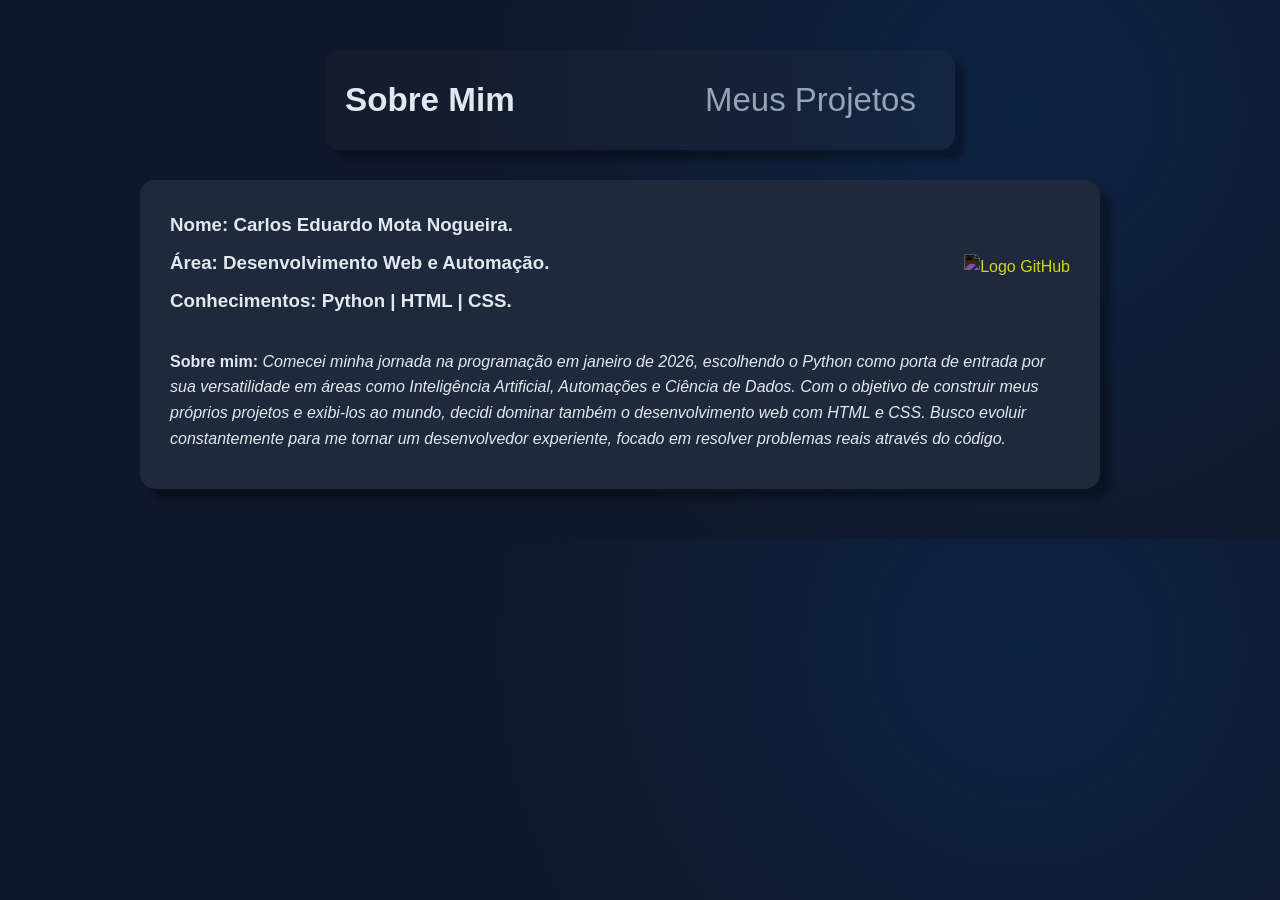
==== index.html @ b87a7e10 "Add files via upload" ====
<!DOCTYPE html>
<html lang="pt-BR">
<head>
    <meta charset="UTF-8">
    <meta name="viewport" content="width=device-width, initial-scale=1.0">
    <title>Meu Portifólio - Versão 1.0</title>
    <link rel="stylesheet" href="style.css">
</head>

<body>
    <header>
        <h5 id="titulo">Sobre Mim</h5>

        <div class="meus_projetos">
            <a href="/Projetos/Portifólio/projetos/projetos.html" id="ir_para_meus_projetos">Meus Projetos</a>
        </div>
    </header>    

    <main class="sobre_mim">
        <div class="container-perfil">
            <div class="texto_sobre_mim">
                
                <div class="alinhamento-topo">
                    <div class="dados-texto">
                        <h3 class="paragrafo"><strong>Nome:</strong> Carlos Eduardo Mota Nogueira.</h3>
                        <h3 class="paragrafo"><strong>Área:</strong> Desenvolvimento Web e Automação.</h3>
                        <h3 class="paragrafo"><strong>Conhecimentos:</strong> Python | HTML | CSS.</h3>
                    </div>

                    <div class="card-rede-social">
                        <a href="https://github.com/Carlos-Eduardo-Mota/Portifolio" target="_blank">
                            <img src="https://upload.wikimedia.org/wikipedia/commons/9/91/Octicons-mark-github.svg" alt="Logo GitHub" class="icon-github">
                        </a>
                    </div>
                </div>

                <p class="paragrafo"><strong>Sobre mim:</strong> <i>Comecei minha jornada na programação em janeiro de 2026, escolhendo o Python como porta de entrada por sua versatilidade em áreas como Inteligência Artificial, Automações e Ciência de Dados.
                     Com o objetivo de construir meus próprios projetos e exibi-los ao mundo, decidi dominar também o desenvolvimento web com HTML e CSS. Busco evoluir constantemente para me tornar um desenvolvedor experiente, focado em resolver problemas reais através do código.</i></p>
            </div>
        </div>
    </main>
</body>
</html>
---- style.css ----
:root {
    --bg-color: #0f172a;       /* Azul escuro moderno */
    --card-bg: #1e293b;        /* Fundo dos cards */
    --text-color: #e2e8f0;     /* Texto claro */
    --text-muted: #94a3b8;     /* Texto secundário */
    --primary-color: #6366f1;  /* Roxo/Índigo para destaque */
}

body {
    background-color: var(--bg-color);
    color: var(--text-color);
    font-family: 'Inter', sans-serif;
    line-height: 1.6;
    padding: 50px;
    margin: 0;
    background-image: radial-gradient(circle at 80% 20%, rgba(0, 102, 204, 0.15) 0%, transparent 50%);
}

a {
    text-decoration: none;
}

header {
    background-color: #323e4728;
    padding: 20px;
    width: 50%; /* largura */
    height: 60px; /* altura */
    margin: 0 auto;
    border-radius: 15px;
    font-size: 40px;
    
    display: flex; /* Ativa o flexbox */
    justify-content: space-between;
    align-items: center; /* Centraliza na vertical */
    box-shadow: 10px 10px 5px 0px rgba(0, 0, 0, 0.3);
}

main {
    background-color: var(--card-bg);
    padding: 30px;
    margin-top: 30px;
    width: 100%; /* Largura */
    max-width: 900px;
    border-radius: 15px;
    margin-left: 90px;
    
    display: flex; /* Ativa o flexbox */
    justify-content: center; /* Centraliza na horizontal */
    align-items: center; /* Centraliza na vertical */
    box-shadow: 10px 10px 5px 0px rgba(0, 0, 0, 0.3);
}

#ir_para_meus_projetos { /* Esse é o link */
    color: var(--text-muted);
    font-size:33px;
    height: 100%;

    display: flex;
    align-items: center; 
}

.meus_projetos { /* Essa é a div */
    width: 210px;
    height: 79px;
    padding: 10px 20px;
    margin-left: 0;
    transition: 0.3s;
    white-space: nowrap;
}

.meus_projetos:hover {
    background-color: #323e4728;
    transform: scale(0.95);
    border-bottom: 2px solid #ffffff41;
}

/* CSS simplificado para o texto */
.texto_sobre_mim {
    display: flex;
    flex-direction: column; /* Mantém os blocos empilhados verticalmente */
    width: 100%;
}

/* NOVO CSS: Aplica o flexbox na linha de cima para alinhar os títulos e a imagem */
.alinhamento-topo {
    display: flex;
    justify-content: space-between; /* Afasta o texto para a esquerda e o GitHub para a direita */
    align-items: center;            /* Alinha os dois verticalmente ao centro */
    margin-bottom: 25px;            /* Espaço antes de começar o texto "Sobre mim" */
}

.paragrafo {
    margin-top: 0;       /* Zera para não dar conflito vertical */
    margin-bottom: 8px;  /* Espaço entre uma linha de texto e outra */
    margin-left: 0;      /* Texto alinhado direto com o container */
}

.card-rede-social {
    display: flex;
    justify-content: center;
    align-items: center;
}

/* ESTILO DAS IMAGENS/LOGOS */
.card-rede-social img {
    width: 120px;  /* Tamanho padrão para os ícones */
    height: 120px;
    transition: transform 0.3s, filter 0.3s;
    opacity: 0.8; /* Deixa eles levemente discretos por padrão */
}

/* Como o ícone do GitHub original é preto, esse filtro inverte para branco e combina com tema dark */
.icon-github {
    filter: invert(1);
}

/* EFEITO AO PASSAR O MOUSE POR CIMA */
.card-rede-social img:hover {
    transform: scale(1.15) translateY(-5px); /* Aumenta um pouquinho e sobe sutilmente */
    opacity: 1; /* Acende a cor original da logo */
}

#dc {
    border-radius: 50%;
}

/* ==========================================================================
   AJUSTES EXCLUSIVOS PARA TELAS DE ATÉ 768px (CELULAR)
   ========================================================================== */
@media screen and (max-width: 768px) {
    body {
        padding: 15px; /* Diminui a borda externa gigante de 50px para o site respirar */
    }

    header {
        width: 100%;       /* O menu agora ocupa a largura total disponível */
        font-size: 24px;   /* Reduz o tamanho do texto "Sobre Mim" */
        height: auto;      /* Deixa a altura se adaptar ao conteúdo */
        padding: 15px;
        box-sizing: border-box;
    }

    #ir_para_meus_projetos {
        font-size: 18px;   /* Diminui o texto "Meus Projetos" para não vazar */
    }

    .meus_projetos {
        width: auto;       /* Tira a largura fixa de 210px que esmagava o link */
        height: auto;
        padding: 8px 12px;
    }

    main {
        margin-left: 0;    /* Remove o empurrão de 90px para a esquerda */
        margin-top: 20px;
        padding: 20px;
        box-sizing: border-box;
        flex-direction: column; /* Caso precise empilhar algo interno futuramente */
    }

    .alinhamento-topo {
        flex-direction: column-reverse; /* Joga o ícone do GitHub para cima do texto */
        gap: 20px;                     /* Dá um espaço maneiro entre o ícone e os dados */
        text-align: center;            /* Centraliza os blocos de texto */
    }

    .card-rede-social img {
        width: 90px;   /* Reduz ligeiramente o ícone do GitHub no celular */
        height: 90px;
    }
}
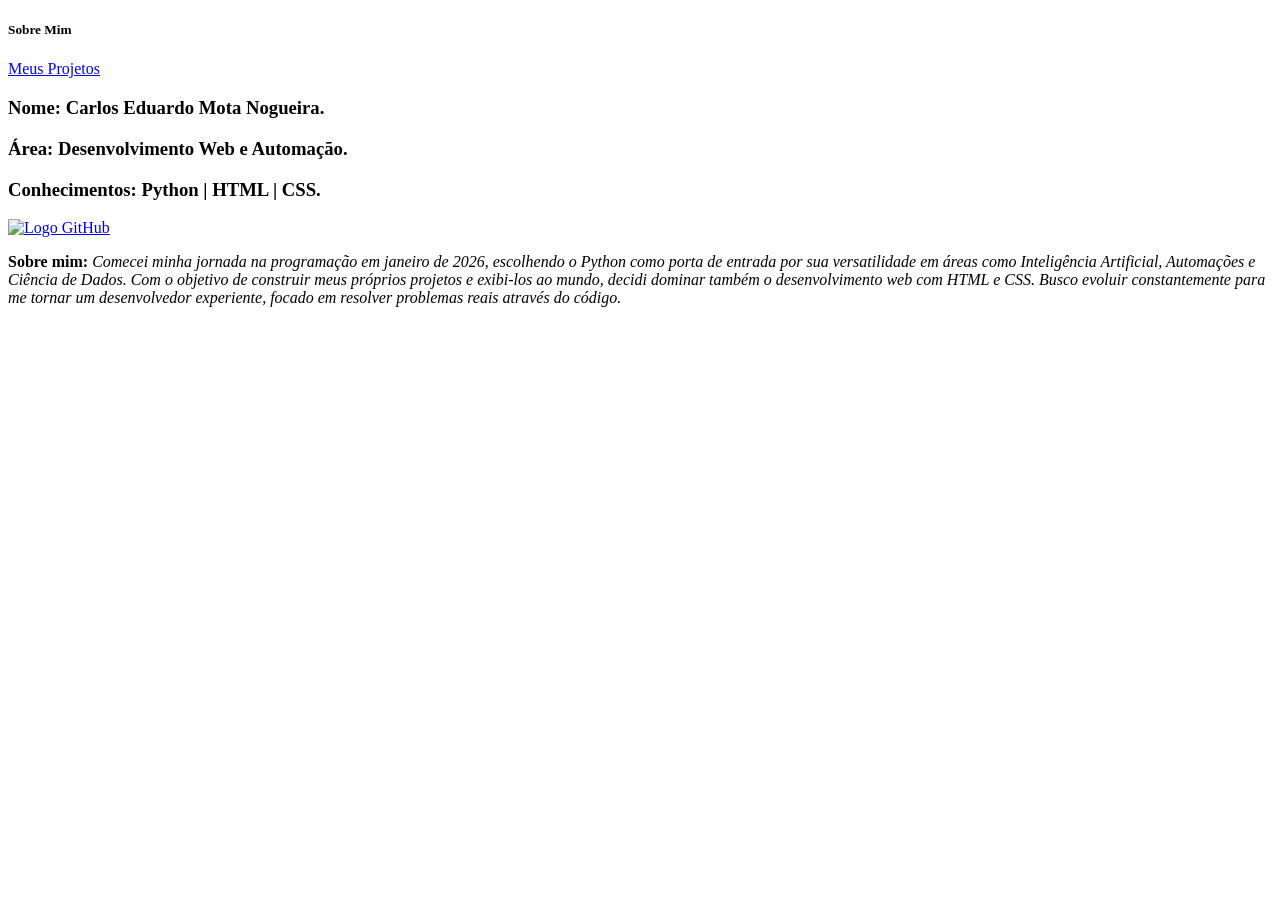
==== commit 703c67db: "Minha atualização no index" ====
--- a/index.html
+++ b/index.html
@@ -1,18 +1,14 @@
 <!DOCTYPE html>
 <html lang="pt-BR">
 <head>
-    <meta charset="UTF-8">
-    <meta name="viewport" content="width=device-width, initial-scale=1.0">
-    <title>Meu Portifólio - Versão 1.0</title>
-    <link rel="stylesheet" href="style.css">
-</head>
+
 
 <body>
     <header>
         <h5 id="titulo">Sobre Mim</h5>
 
         <div class="meus_projetos">
-            <a href="/Projetos/Portifólio/projetos/projetos.html" id="ir_para_meus_projetos">Meus Projetos</a>
+            <a href="projetos/projetos.html" id="ir_para_meus_projetos">Meus Projetos</a>
         </div>
     </header>    
 
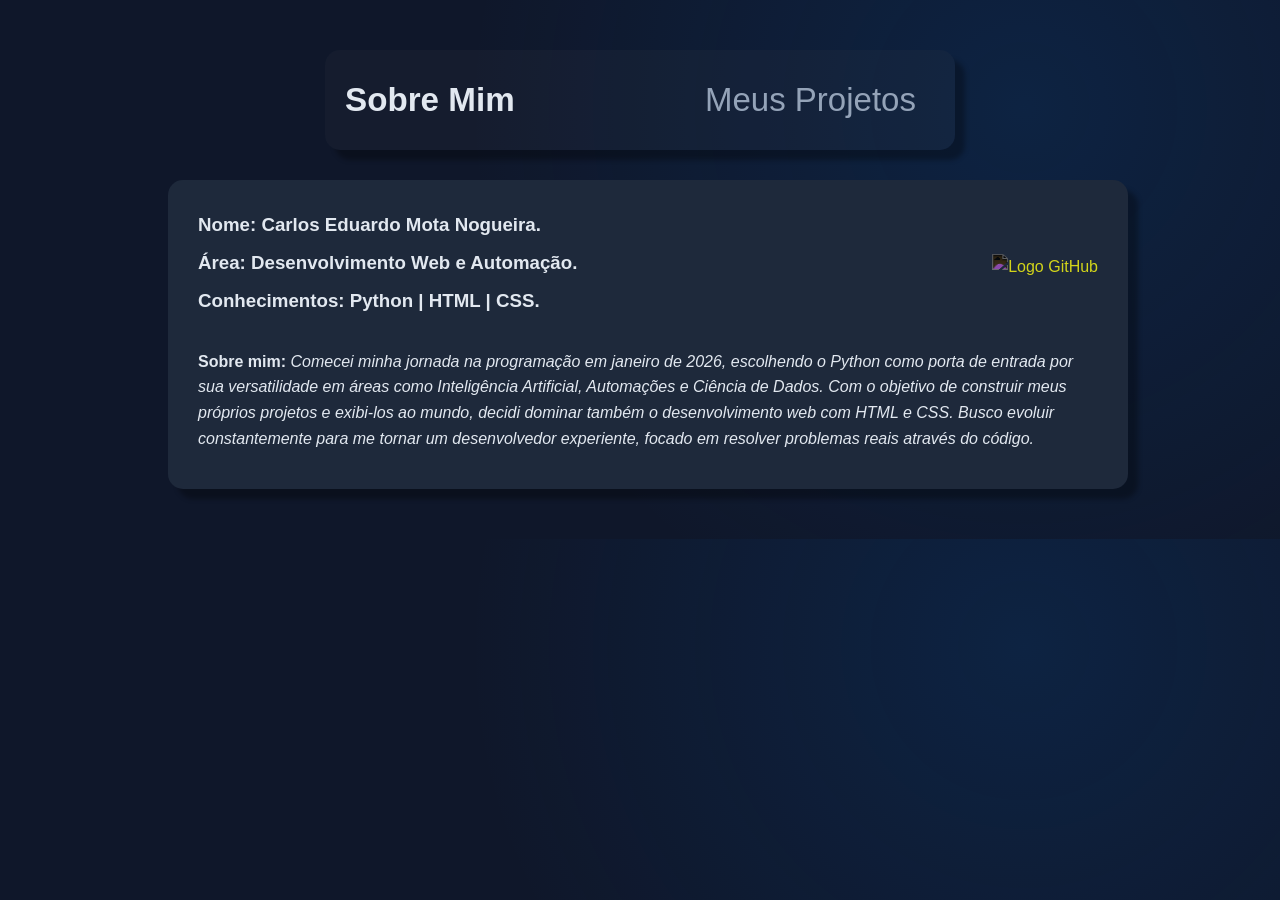
==== commit 964ec864: "Revert "Minha atualização no index" This reverts commit 703c67dbe58bdf1879f07e151b04f7877fea3a09." ====
--- a/index.html
+++ b/index.html
@@ -1,7 +1,11 @@
 <!DOCTYPE html>
 <html lang="pt-BR">
 <head>
-
+    <meta charset="UTF-8">
+    <meta name="viewport" content="width=device-width, initial-scale=1.0">
+    <title>Meu Portifólio - Versão 1.0</title>
+    <link rel="stylesheet" href="style.css">
+</head>
 
 <body>
     <header>
--- a/style.css
+++ b/style.css
@@ -0,0 +1,170 @@
+:root {
+    --bg-color: #0f172a;       /* Azul escuro moderno */
+    --card-bg: #1e293b;        /* Fundo dos cards */
+    --text-color: #e2e8f0;     /* Texto claro */
+    --text-muted: #94a3b8;     /* Texto secundário */
+    --primary-color: #6366f1;  /* Roxo/Índigo para destaque */
+}
+
+body {
+    background-color: var(--bg-color);
+    color: var(--text-color);
+    font-family: 'Inter', sans-serif;
+    line-height: 1.6;
+    padding: 50px;
+    margin: 0;
+    background-image: radial-gradient(circle at 80% 20%, rgba(0, 102, 204, 0.15) 0%, transparent 50%);
+}
+
+a {
+    text-decoration: none;
+}
+
+header {
+    background-color: #323e4728;
+    padding: 20px;
+    width: 50%; /* largura */
+    height: 60px; /* altura */
+    margin: 0 auto;
+    border-radius: 15px;
+    font-size: 40px;
+    
+    display: flex; /* Ativa o flexbox */
+    justify-content: space-between;
+    align-items: center; /* Centraliza na vertical */
+    box-shadow: 10px 10px 5px 0px rgba(0, 0, 0, 0.3);
+}
+
+main {
+    background-color: var(--card-bg);
+    padding: 30px;
+    margin-top: 30px;
+    width: 100%; /* Largura */
+    max-width: 900px;
+    border-radius: 15px;
+    margin-left: 10%;
+    display: flex; /* Ativa o flexbox */
+    justify-content: center; /* Centraliza na horizontal */
+    align-items: center; /* Centraliza na vertical */
+    box-shadow: 10px 10px 5px 0px rgba(0, 0, 0, 0.3);
+}
+
+#ir_para_meus_projetos { /* Esse é o link */
+    color: var(--text-muted);
+    font-size:33px;
+    height: 100%;
+
+    display: flex;
+    align-items: center; 
+}
+
+.meus_projetos { /* Essa é a div */
+    width: 210px;
+    height: 79px;
+    padding: 10px 20px;
+    margin-left: 0;
+    transition: 0.3s;
+    white-space: nowrap;
+}
+
+.meus_projetos:hover {
+    background-color: #323e4728;
+    transform: scale(0.95);
+    border-bottom: 2px solid #ffffff41;
+}
+
+/* CSS simplificado para o texto */
+.texto_sobre_mim {
+    display: flex;
+    flex-direction: column; /* Mantém os blocos empilhados verticalmente */
+    width: 100%;
+}
+
+/* NOVO CSS: Aplica o flexbox na linha de cima para alinhar os títulos e a imagem */
+.alinhamento-topo {
+    display: flex;
+    justify-content: space-between; /* Afasta o texto para a esquerda e o GitHub para a direita */
+    align-items: center;            /* Alinha os dois verticalmente ao centro */
+    margin-bottom: 25px;            /* Espaço antes de começar o texto "Sobre mim" */
+}
+
+.paragrafo {
+    margin-top: 0;       /* Zera para não dar conflito vertical */
+    margin-bottom: 8px;  /* Espaço entre uma linha de texto e outra */
+    margin-left: 0;      /* Texto alinhado direto com o container */
+}
+
+.card-rede-social {
+    display: flex;
+    justify-content: center;
+    align-items: center;
+}
+
+/* ESTILO DAS IMAGENS/LOGOS */
+.card-rede-social img {
+    width: 120px;  /* Tamanho padrão para os ícones */
+    height: 120px;
+    transition: transform 0.3s, filter 0.3s;
+    opacity: 0.8; /* Deixa eles levemente discretos por padrão */
+}
+
+/* Como o ícone do GitHub original é preto, esse filtro inverte para branco e combina com tema dark */
+.icon-github {
+    filter: invert(1);
+}
+
+/* EFEITO AO PASSAR O MOUSE POR CIMA */
+.card-rede-social img:hover {
+    transform: scale(1.15) translateY(-5px); /* Aumenta um pouquinho e sobe sutilmente */
+    opacity: 1; /* Acende a cor original da logo */
+}
+
+#dc {
+    border-radius: 50%;
+}
+
+/* ==========================================================================
+   AJUSTES EXCLUSIVOS PARA TELAS DE ATÉ 768px (CELULAR)
+   ========================================================================== */
+@media screen and (max-width: 768px) {
+    body {
+        padding: 15px; /* Diminui a borda externa gigante de 50px para o site respirar */
+    }
+
+    header {
+        width: 100%;       /* O menu agora ocupa a largura total disponível */
+        font-size: 24px;   /* Reduz o tamanho do texto "Sobre Mim" */
+        height: auto;      /* Deixa a altura se adaptar ao conteúdo */
+        padding: 15px;
+        box-sizing: border-box;
+    }
+
+    #ir_para_meus_projetos {
+        font-size: 18px;   /* Diminui o texto "Meus Projetos" para não vazar */
+    }
+
+    .meus_projetos {
+        width: auto;       /* Tira a largura fixa de 210px que esmagava o link */
+        height: auto;
+        padding: 8px 12px;
+    }
+
+    main {
+        margin-left: 0;    /* Remove o empurrão de 90px para a esquerda */
+        margin-top: 20px;
+        padding: 20px;
+        box-sizing: border-box;
+        flex-direction: column; /* Caso precise empilhar algo interno futuramente */
+    }
+
+    .alinhamento-topo {
+        flex-direction: column-reverse; /* Joga o ícone do GitHub para cima do texto */
+        gap: 20px;                     /* Dá um espaço maneiro entre o ícone e os dados */
+        text-align: center;            /* Centraliza os blocos de texto */
+    }
+
+    .card-rede-social img {
+        width: 90px;   /* Reduz ligeiramente o ícone do GitHub no celular */
+        height: 90px;
+    }
+}
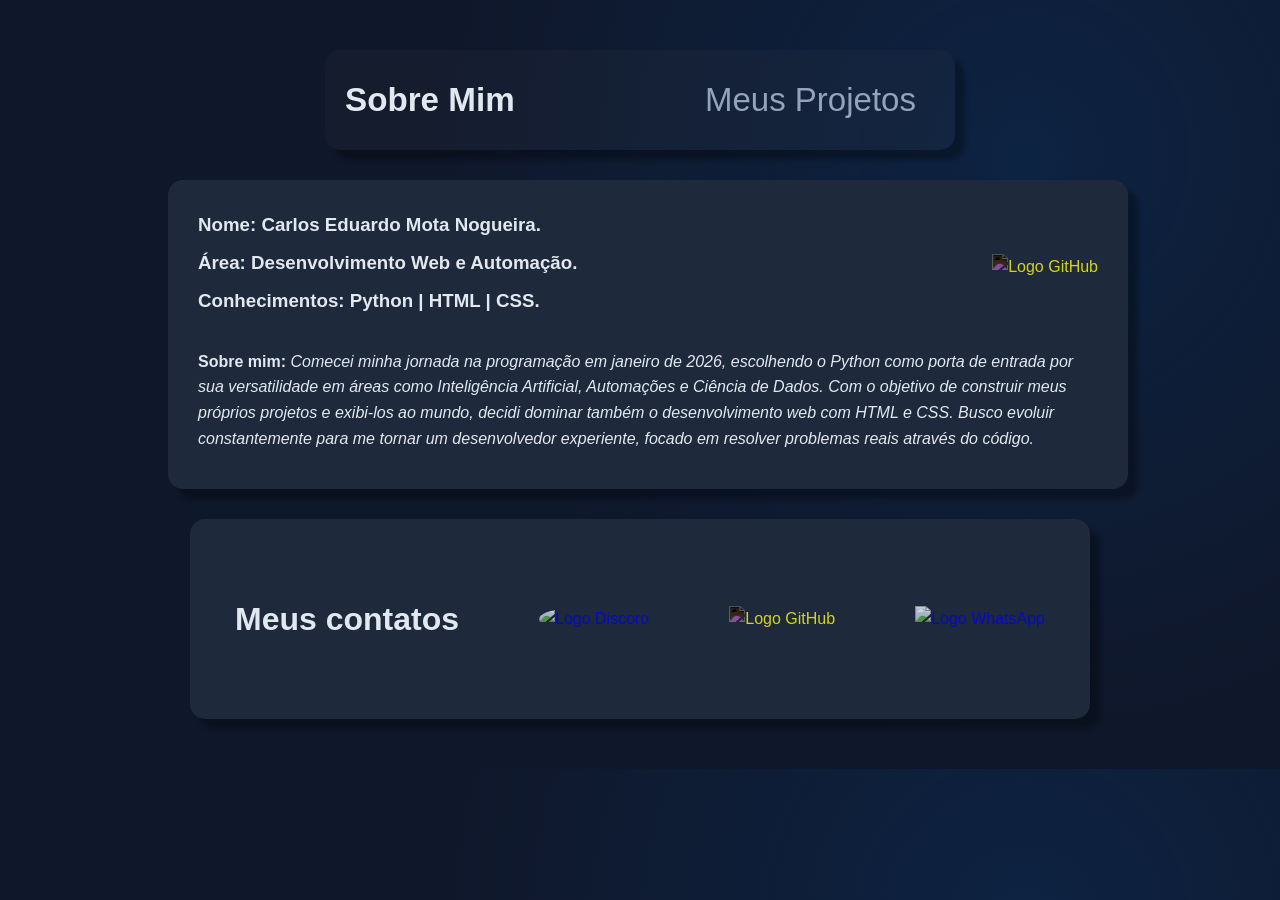
==== commit ae91bc06: "Atualizando arquivos do projeto" ====
--- a/index.html
+++ b/index.html
@@ -39,5 +39,32 @@
             </div>
         </div>
     </main>
+
+    <footer>
+
+        <div class="texto-footer">
+            <h1><strong>Meus contatos</strong></h1>
+        </div>
+        
+        
+        <div class="card-rede-social">
+            <a href="https://discord.com/users/1410377492279201862" target="_blank">
+                <img src="https://encrypted-tbn0.gstatic.com/images?q=tbn:ANd9GcSXkH1BhZ2u7x-F4s_2mWzlD_j3cJYzXyPrmg&s" id="dc" alt="Logo Discord">
+            </a>
+        </div>
+
+        <div class="card-rede-social">
+            <a href="https://github.com/Carlos-Eduardo-Mota" target="_blank">
+                <img src="https://upload.wikimedia.org/wikipedia/commons/9/91/Octicons-mark-github.svg" alt="Logo GitHub" class="icon-github">
+            </a>
+        </div>
+
+        <div class="card-rede-social">
+            <a href="https://wa.me/5585982278213" target="_blank">
+                <img src="https://upload.wikimedia.org/wikipedia/commons/6/6b/WhatsApp.svg" alt="Logo WhatsApp">
+            </a>
+        </div>
+
+        </footer>
 </body>
 </html>
--- a/style.css
+++ b/style.css
@@ -49,6 +49,23 @@
     box-shadow: 10px 10px 5px 0px rgba(0, 0, 0, 0.3);
 }
 
+footer {
+    background-color: var(--card-bg);
+    padding: 30px;
+    margin: 30px auto 0 auto; /* Ajustado para centralizar na tela */
+    width: 100%; /* Largura */
+    height: 200px; /* Altura */
+    max-width: 900px;
+    border-radius: 15px;
+    
+    display: flex; /* Ativa o flexbox */
+    justify-content: center; /* Centraliza na horizontal */
+    align-items: center; /* Centraliza na vertical */
+    gap: 40px; /* Espaço entre cada um dos ícones */
+    box-shadow: 10px 10px 5px 0px rgba(0, 0, 0, 0.3);
+    box-sizing: border-box;
+}
+
 #ir_para_meus_projetos { /* Esse é o link */
     color: var(--text-muted);
     font-size:33px;
@@ -100,6 +117,13 @@
     align-items: center;
 }
 
+.card-rede-social {
+    display: flex;
+    margin-left: 40px;
+    justify-content: center;
+    align-items: center;
+}
+
 /* ESTILO DAS IMAGENS/LOGOS */
 .card-rede-social img {
     width: 120px;  /* Tamanho padrão para os ícones */
@@ -139,6 +163,16 @@
         box-sizing: border-box;
     }
 
+    footer {
+        height: auto;      /* REMOVE os 300px fixos para o card crescer se os ícones empilharem */
+        padding: 40px 20px;
+        gap: 30px;         /* Reduz o espaçamento gigante de 60px para 30px */
+        flex-wrap: wrap;
+        display: flex;
+        align-items: center;
+        justify-content: center;
+    }
+
     #ir_para_meus_projetos {
         font-size: 18px;   /* Diminui o texto "Meus Projetos" para não vazar */
     }
@@ -164,7 +198,8 @@
     }
 
     .card-rede-social img {
-        width: 90px;   /* Reduz ligeiramente o ícone do GitHub no celular */
+        width: 90px;       /* Diminui um pouco as logos (de 120px para 90px) no celular */
         height: 90px;
-    }
-}
+        margin-right: 7px;
+    }
+}
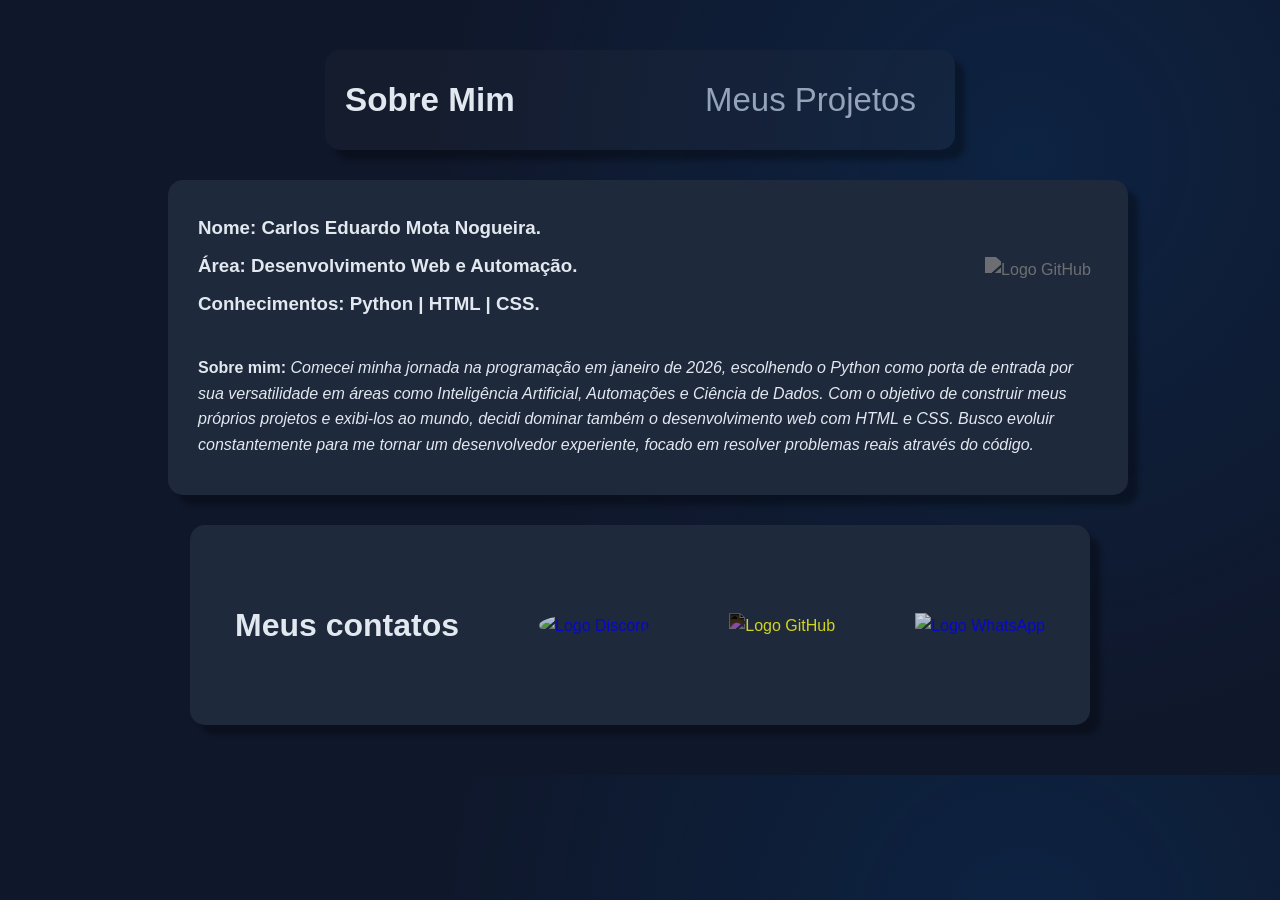
==== commit 2ff69363: "Corrigido bug de tela - Portifolio" ====
--- a/index.html
+++ b/index.html
@@ -27,7 +27,7 @@
                         <h3 class="paragrafo"><strong>Conhecimentos:</strong> Python | HTML | CSS.</h3>
                     </div>
 
-                    <div class="card-rede-social">
+                    <div class="repositorio">
                         <a href="https://github.com/Carlos-Eduardo-Mota/Portifolio" target="_blank">
                             <img src="https://upload.wikimedia.org/wikipedia/commons/9/91/Octicons-mark-github.svg" alt="Logo GitHub" class="icon-github">
                         </a>
--- a/style.css
+++ b/style.css
@@ -113,12 +113,6 @@
 
 .card-rede-social {
     display: flex;
-    justify-content: center;
-    align-items: center;
-}
-
-.card-rede-social {
-    display: flex;
     margin-left: 40px;
     justify-content: center;
     align-items: center;
@@ -135,6 +129,8 @@
 /* Como o ícone do GitHub original é preto, esse filtro inverte para branco e combina com tema dark */
 .icon-github {
     filter: invert(1);
+    width: 120px;  /* Tamanho padrão para os ícones */
+    height: 120px;
 }
 
 /* EFEITO AO PASSAR O MOUSE POR CIMA */
@@ -147,59 +143,111 @@
     border-radius: 50%;
 }
 
+.repositorio {
+    width: 120px;  /* Tamanho padrão para os ícones */
+    height: 120px;
+    display: flex;
+    margin-left: 40px;
+    justify-content: center;
+    align-items: center;
+}
+
+.repositorio img {
+    transition: transform 0.3s, filter 0.3s;
+    opacity: 0.8; /* Deixa eles levemente discretos por padrão */
+    filter: invert(0.5);
+}
+
+.repositorio img:hover {
+    transform: scale(1.15) translateY(-5px); /* Aumenta um pouquinho e sobe sutilmente */
+    opacity: 1; /* Acende a cor original da logo */
+
+}
+
 /* ==========================================================================
-   AJUSTES EXCLUSIVOS PARA TELAS DE ATÉ 768px (CELULAR)
+   1. AJUSTES PARA TABLETS E IPADS (Telas de até 1024px)
+   ========================================================================== */
+@media screen and (max-width: 1024px) {
+    body {
+        padding: 30px; /* Reduz o padding gigante de 50px do desktop */
+    }
+
+    header {
+        width: 100%;       /* Ocupa a largura total disponível */
+        font-size: 28px;   /* Texto do menu confortável */
+        height: auto;      
+        padding: 15px;
+        box-sizing: border-box;
+    }
+
+    main {
+        margin-left: 0;    /* Remove o empurrão do desktop */
+        margin-top: 25px;
+        padding: 25px;
+        width: 100%;
+        max-width: 100%;   /* Garante que o card ocupe o espaço correto */
+        box-sizing: border-box;
+    }
+
+    /* No iPad, mantém o texto e o GitHub lado a lado, mas ajusta o espaço */
+    .alinhamento-topo {
+        flex-direction: row; 
+        justify-content: space-between;
+        align-items: center;
+        gap: 20px;
+    }
+
+    /* Remove a margem chata que entorta os ícones */
+    .card-rede-social, .repositorio {
+        margin-left: 0 !important;
+    }
+
+    footer {
+        height: auto;      
+        padding: 30px 20px;
+        gap: 30px;         
+        flex-wrap: wrap; /* Se faltar espaço no rodapé, eles quebram linha */
+        width: 100%;
+        max-width: 100%;
+        box-sizing: border-box;
+    }
+
+    #ir_para_meus_projetos {
+        font-size: 22px;
+    }
+
+    .meus_projetos {
+        width: auto;       
+        height: auto;
+        padding: 8px 16px;
+    }
+}
+
+/* ==========================================================================
+   2. AJUSTES EXCLUSIVOS PARA CELULARES (Telas de até 768px)
    ========================================================================== */
 @media screen and (max-width: 768px) {
     body {
-        padding: 15px; /* Diminui a borda externa gigante de 50px para o site respirar */
+        padding: 15px;
     }
 
     header {
-        width: 100%;       /* O menu agora ocupa a largura total disponível */
-        font-size: 24px;   /* Reduz o tamanho do texto "Sobre Mim" */
-        height: auto;      /* Deixa a altura se adaptar ao conteúdo */
-        padding: 15px;
-        box-sizing: border-box;
-    }
-
-    footer {
-        height: auto;      /* REMOVE os 300px fixos para o card crescer se os ícones empilharem */
-        padding: 40px 20px;
-        gap: 30px;         /* Reduz o espaçamento gigante de 60px para 30px */
-        flex-wrap: wrap;
-        display: flex;
-        align-items: center;
-        justify-content: center;
+        font-size: 22px;
     }
 
     #ir_para_meus_projetos {
-        font-size: 18px;   /* Diminui o texto "Meus Projetos" para não vazar */
-    }
-
-    .meus_projetos {
-        width: auto;       /* Tira a largura fixa de 210px que esmagava o link */
-        height: auto;
-        padding: 8px 12px;
-    }
-
-    main {
-        margin-left: 0;    /* Remove o empurrão de 90px para a esquerda */
-        margin-top: 20px;
-        padding: 20px;
-        box-sizing: border-box;
-        flex-direction: column; /* Caso precise empilhar algo interno futuramente */
-    }
-
+        font-size: 18px;
+    }
+
+    /* No celular sim, nós empilhamos o GitHub para cima do texto */
     .alinhamento-topo {
-        flex-direction: column-reverse; /* Joga o ícone do GitHub para cima do texto */
-        gap: 20px;                     /* Dá um espaço maneiro entre o ícone e os dados */
-        text-align: center;            /* Centraliza os blocos de texto */
-    }
-
-    .card-rede-social img {
-        width: 90px;       /* Diminui um pouco as logos (de 120px para 90px) no celular */
+        flex-direction: column-reverse;
+        text-align: center;
+    }
+
+    /* Diminui um pouco os ícones para telas pequenas */
+    .card-rede-social img, .repositorio img {
+        width: 90px;
         height: 90px;
-        margin-right: 7px;
-    }
-}
+    }
+}
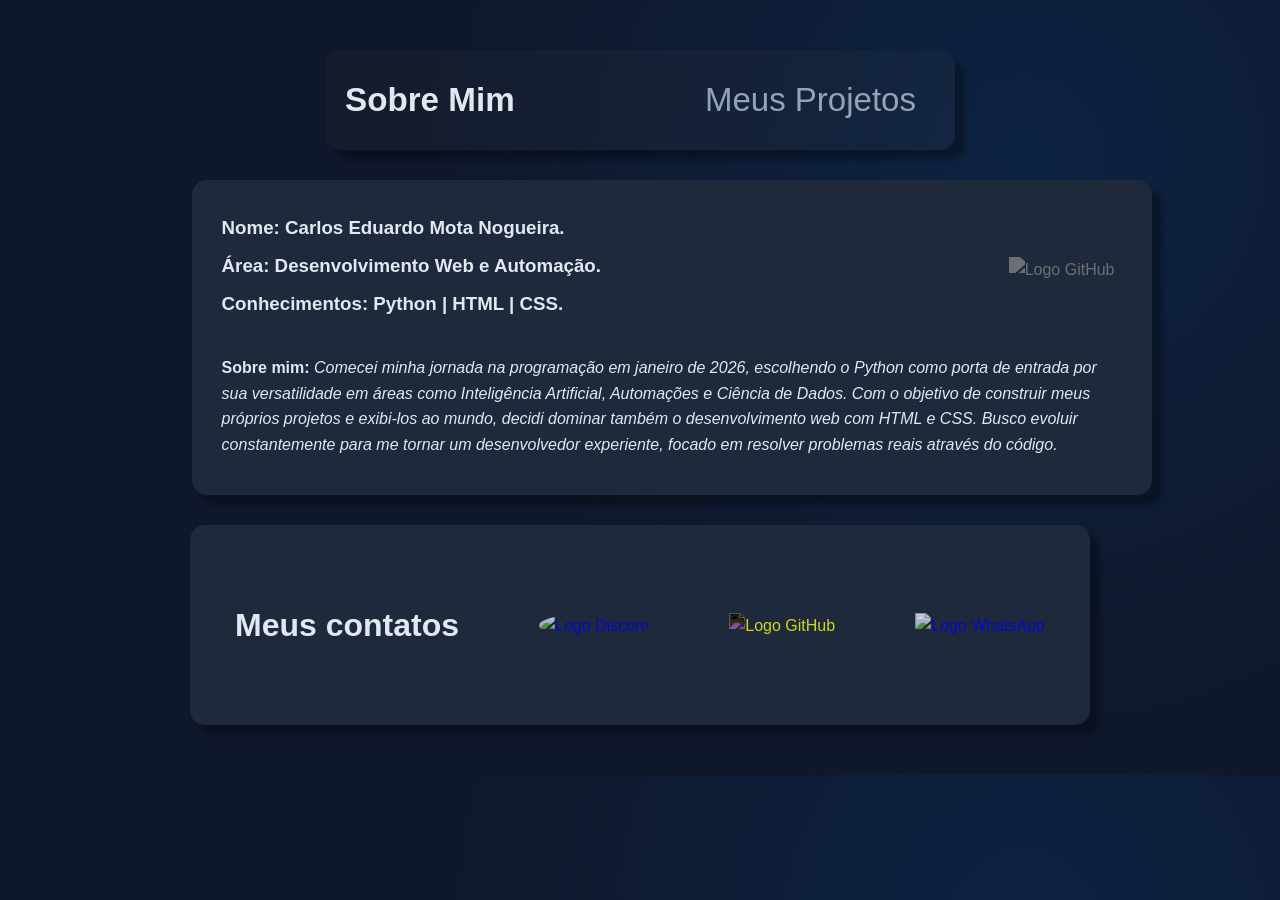
==== commit 084fcde0: "Correção no CSS do portifolio" ====
--- a/index.html
+++ b/index.html
@@ -26,7 +26,7 @@
                         <h3 class="paragrafo"><strong>Área:</strong> Desenvolvimento Web e Automação.</h3>
                         <h3 class="paragrafo"><strong>Conhecimentos:</strong> Python | HTML | CSS.</h3>
                     </div>
-
+                
                     <div class="repositorio">
                         <a href="https://github.com/Carlos-Eduardo-Mota/Portifolio" target="_blank">
                             <img src="https://upload.wikimedia.org/wikipedia/commons/9/91/Octicons-mark-github.svg" alt="Logo GitHub" class="icon-github">
--- a/style.css
+++ b/style.css
@@ -42,7 +42,7 @@
     width: 100%; /* Largura */
     max-width: 900px;
     border-radius: 15px;
-    margin-left: 10%;
+    margin-left: 12%;
     display: flex; /* Ativa o flexbox */
     justify-content: center; /* Centraliza na horizontal */
     align-items: center; /* Centraliza na vertical */
@@ -250,4 +250,4 @@
         width: 90px;
         height: 90px;
     }
-}+}
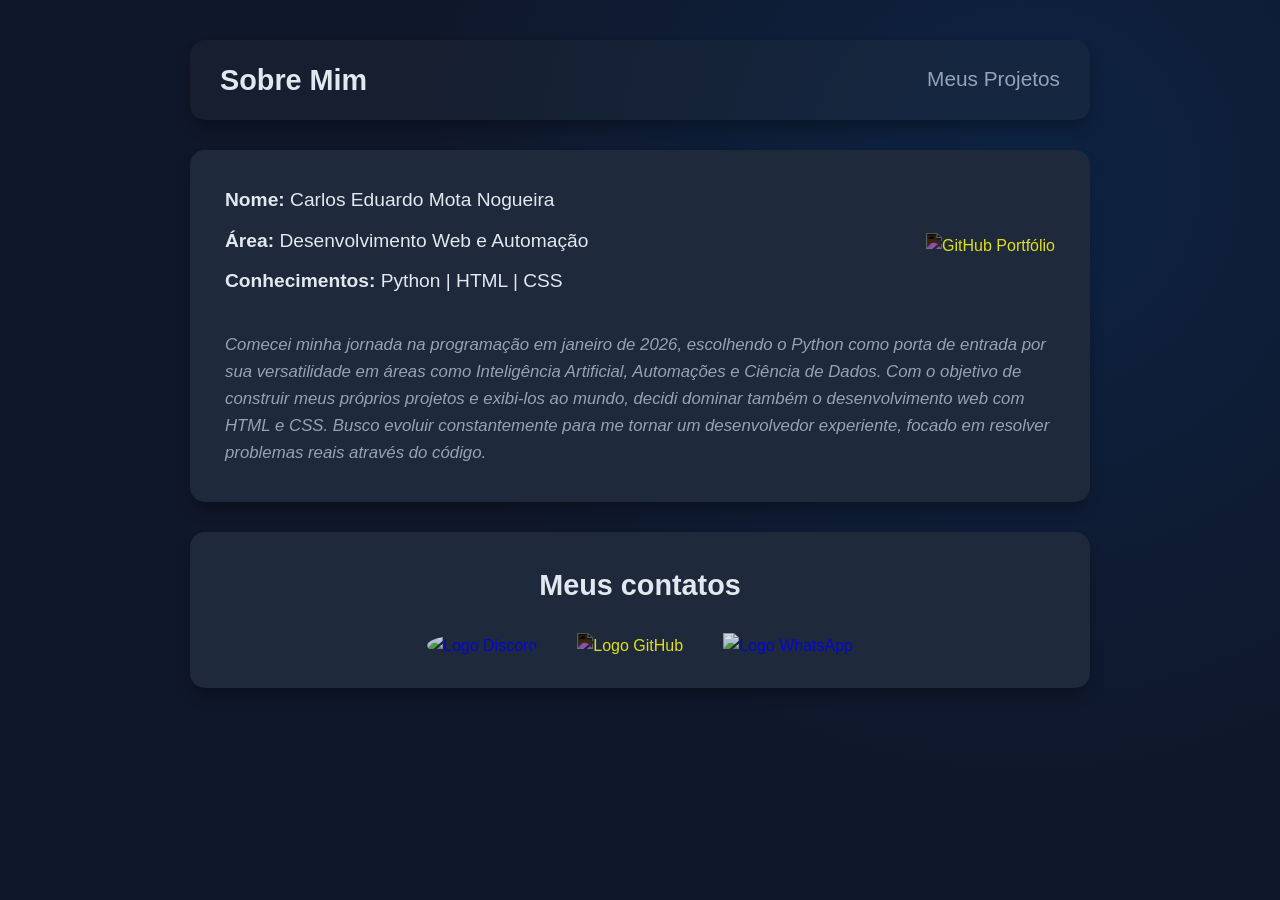
==== commit 9eea079a: "Atualização-Correção do portifolio" ====
--- a/index.html
+++ b/index.html
@@ -1,70 +1,60 @@
 <!DOCTYPE html>
 <html lang="pt-BR">
 <head>
-    <meta charset="UTF-8">
-    <meta name="viewport" content="width=device-width, initial-scale=1.0">
-    <title>Meu Portifólio - Versão 1.0</title>
-    <link rel="stylesheet" href="style.css">
+  <meta charset="UTF-8">
+  <meta name="viewport" content="width=device-width, initial-scale=1.0">
+  <title>Meu Portfólio - Versão 1.1</title>
+  <link rel="stylesheet" href="style.css">
 </head>
 
 <body>
-    <header>
-        <h5 id="titulo">Sobre Mim</h5>
+  <header class="header-container">
+    <h1 class="header-titulo">Sobre Mim</h1>
+    <nav class="meus_projetos">
+      <a href="projetos/projetos.html" id="ir_para_meus_projetos">Meus Projetos</a>
+    </nav>
+  </header>    
 
-        <div class="meus_projetos">
-            <a href="projetos/projetos.html" id="ir_para_meus_projetos">Meus Projetos</a>
+  <main class="container-principal">
+    <div class="texto_sobre_mim">
+      
+      <div class="alinhamento-topo">
+        <ul class="dados-texto">
+          <li><strong>Nome:</strong> Carlos Eduardo Mota Nogueira</li>
+          <li><strong>Área:</strong> Desenvolvimento Web e Automação</li>
+          <li><strong>Conhecimentos:</strong> Python | HTML | CSS</li>
+        </ul>
+
+        <div class="repositorio">
+          <a href="https://github.com/Carlos-Eduardo-Mota/Portifolio" target="_blank" rel="noopener noreferrer">
+            <img src="https://upload.wikimedia.org/wikipedia/commons/9/91/Octicons-mark-github.svg" alt="GitHub Portfólio" class="icon-github">
+          </a>
         </div>
-    </header>    
+      </div>
 
-    <main class="sobre_mim">
-        <div class="container-perfil">
-            <div class="texto_sobre_mim">
-                
-                <div class="alinhamento-topo">
-                    <div class="dados-texto">
-                        <h3 class="paragrafo"><strong>Nome:</strong> Carlos Eduardo Mota Nogueira.</h3>
-                        <h3 class="paragrafo"><strong>Área:</strong> Desenvolvimento Web e Automação.</h3>
-                        <h3 class="paragrafo"><strong>Conhecimentos:</strong> Python | HTML | CSS.</h3>
-                    </div>
-                
-                    <div class="repositorio">
-                        <a href="https://github.com/Carlos-Eduardo-Mota/Portifolio" target="_blank">
-                            <img src="https://upload.wikimedia.org/wikipedia/commons/9/91/Octicons-mark-github.svg" alt="Logo GitHub" class="icon-github">
-                        </a>
-                    </div>
-                </div>
+      <p class="sobre-texto">
+        Comecei minha jornada na programação em janeiro de 2026, escolhendo o Python como porta de entrada por sua versatilidade em áreas como Inteligência Artificial, Automações e Ciência de Dados. Com o objetivo de construir meus próprios projetos e exibi-los ao mundo, decidi dominar também o desenvolvimento web com HTML e CSS. Busco evoluir constantemente para me tornar um desenvolvedor experiente, focado em resolver problemas reais através do código.
+      </p>
 
-                <p class="paragrafo"><strong>Sobre mim:</strong> <i>Comecei minha jornada na programação em janeiro de 2026, escolhendo o Python como porta de entrada por sua versatilidade em áreas como Inteligência Artificial, Automações e Ciência de Dados.
-                     Com o objetivo de construir meus próprios projetos e exibi-los ao mundo, decidi dominar também o desenvolvimento web com HTML e CSS. Busco evoluir constantemente para me tornar um desenvolvedor experiente, focado em resolver problemas reais através do código.</i></p>
-            </div>
-        </div>
-    </main>
+    </div>
+  </main>
 
-    <footer>
+  <footer class="footer-container">
+    <h2>Meus contatos</h2>
+    
+    <div class="redes-sociais">
+      <a href="https://discord.com/users/1410377492279201862" target="_blank" rel="noopener noreferrer" class="card-rede-social">
+        <img src="https://encrypted-tbn0.gstatic.com/images?q=tbn:ANd9GcSXkH1BhZ2u7x-F4s_2mWzlD_j3cJYzXyPrmg&s" id="dc" alt="Logo Discord">
+      </a>
 
-        <div class="texto-footer">
-            <h1><strong>Meus contatos</strong></h1>
-        </div>
-        
-        
-        <div class="card-rede-social">
-            <a href="https://discord.com/users/1410377492279201862" target="_blank">
-                <img src="https://encrypted-tbn0.gstatic.com/images?q=tbn:ANd9GcSXkH1BhZ2u7x-F4s_2mWzlD_j3cJYzXyPrmg&s" id="dc" alt="Logo Discord">
-            </a>
-        </div>
+      <a href="https://github.com/Carlos-Eduardo-Mota" target="_blank" rel="noopener noreferrer" class="card-rede-social">
+        <img src="https://upload.wikimedia.org/wikipedia/commons/9/91/Octicons-mark-github.svg" alt="Logo GitHub" class="icon-github">
+      </a>
 
-        <div class="card-rede-social">
-            <a href="https://github.com/Carlos-Eduardo-Mota" target="_blank">
-                <img src="https://upload.wikimedia.org/wikipedia/commons/9/91/Octicons-mark-github.svg" alt="Logo GitHub" class="icon-github">
-            </a>
-        </div>
-
-        <div class="card-rede-social">
-            <a href="https://wa.me/5585982278213" target="_blank">
-                <img src="https://upload.wikimedia.org/wikipedia/commons/6/6b/WhatsApp.svg" alt="Logo WhatsApp">
-            </a>
-        </div>
-
-        </footer>
+      <a href="https://wa.me/5585982278213" target="_blank" rel="noopener noreferrer" class="card-rede-social">
+        <img src="https://upload.wikimedia.org/wikipedia/commons/6/6b/WhatsApp.svg" alt="Logo WhatsApp">
+      </a>
+    </div>
+  </footer>
 </body>
-</html>
+</html>
--- a/style.css
+++ b/style.css
@@ -1,253 +1,200 @@
 :root {
-    --bg-color: #0f172a;       /* Azul escuro moderno */
-    --card-bg: #1e293b;        /* Fundo dos cards */
-    --text-color: #e2e8f0;     /* Texto claro */
-    --text-muted: #94a3b8;     /* Texto secundário */
-    --primary-color: #6366f1;  /* Roxo/Índigo para destaque */
+  --bg-color: #0f172a;
+  --card-bg: #1e293b;
+  --text-color: #e2e8f0;
+  --text-muted: #94a3b8;
+  --primary-color: #6366f1;
+}
+
+* {
+  box-sizing: border-box;
 }
 
 body {
-    background-color: var(--bg-color);
-    color: var(--text-color);
-    font-family: 'Inter', sans-serif;
-    line-height: 1.6;
-    padding: 50px;
-    margin: 0;
-    background-image: radial-gradient(circle at 80% 20%, rgba(0, 102, 204, 0.15) 0%, transparent 50%);
+  background-color: var(--bg-color);
+  color: var(--text-color);
+  font-family: "Inter", sans-serif;
+  line-height: 1.6;
+  padding: 40px 20px;
+  margin: 0;
+  min-height: 100vh;
+  background-image: radial-gradient(
+    circle at 80% 20%,
+    rgba(0, 102, 204, 0.15) 0%,
+    transparent 50%
+  );
 }
 
 a {
-    text-decoration: none;
-}
-
+  text-decoration: none;
+}
+
+/* --- HEADER --- */
 header {
-    background-color: #323e4728;
+  background-color: rgba(50, 62, 71, 0.2);
+  padding: 0 0 0 30px;
+  width: 100%;
+  max-width: 900px;
+  height: 80px;
+  margin: 0 auto;
+  border-radius: 15px;
+  display: flex;
+  justify-content: space-between;
+  align-items: center;
+  box-shadow: 0 10px 15px -3px rgba(0, 0, 0, 0.3);
+  overflow: hidden;
+}
+
+.header-titulo {
+  font-size: 1.8rem;
+  margin: 0;
+}
+
+.meus_projetos {
+  height: 100%;
+  display: flex;
+  align-items: center;
+  transition: all 0.3s ease;
+  border-bottom: 2px solid transparent;
+}
+
+#ir_para_meus_projetos {
+  color: var(--text-muted);
+  font-size: 1.3rem;
+  font-weight: 500;
+  padding: 0 30px;
+  height: 100%;
+  display: flex;
+  align-items: center;
+  white-space: nowrap;
+  transition: color 0.3s ease;
+}
+
+.meus_projetos:hover {
+  background-color: rgba(50, 62, 71, 0.35);
+  border-bottom: 2px solid rgba(255, 255, 255, 0.4);
+  transform: scale(0.97);
+}
+
+.meus_projetos:hover #ir_para_meus_projetos {
+  color: var(--text-color);
+}
+
+/* --- MAIN --- */
+main {
+  background-color: var(--card-bg);
+  padding: 35px;
+  margin: 30px auto 0 auto;
+  width: 100%;
+  max-width: 900px;
+  border-radius: 15px;
+  box-shadow: 0 10px 15px -3px rgba(0, 0, 0, 0.3);
+}
+
+.alinhamento-topo {
+  display: flex;
+  justify-content: space-between;
+  align-items: center;
+  margin-bottom: 25px;
+  gap: 20px;
+}
+
+.dados-texto {
+  list-style: none;
+  padding: 0;
+  margin: 0;
+}
+
+.dados-texto li {
+  font-size: 1.2rem;
+  margin-bottom: 10px;
+}
+
+.sobre-texto {
+  margin: 0;
+  color: var(--text-muted);
+  font-style: italic;
+  font-size: 1.05rem;
+}
+
+/* --- FOOTER --- */
+footer {
+  background-color: var(--card-bg);
+  padding: 30px;
+  margin: 30px auto 0 auto;
+  width: 100%;
+  max-width: 900px;
+  border-radius: 15px;
+  display: flex;
+  flex-direction: column;
+  align-items: center;
+  gap: 25px;
+  box-shadow: 0 10px 15px -3px rgba(0, 0, 0, 0.3);
+}
+
+footer h2 {
+  margin: 0;
+  font-size: 1.8rem;
+}
+
+.redes-sociais {
+  display: flex;
+  justify-content: center;
+  align-items: center;
+  gap: 40px;
+  flex-wrap: wrap;
+}
+
+/* --- ÍCONES --- */
+.card-rede-social img,
+.repositorio img {
+  width: 100px;
+  height: 100px;
+  object-fit: contain;
+  transition: transform 0.3s ease, opacity 0.3s ease;
+  opacity: 0.85;
+}
+
+.icon-github {
+  filter: invert(1);
+}
+
+#dc {
+  border-radius: 50%;
+}
+
+.card-rede-social img:hover,
+.repositorio img:hover {
+  transform: scale(1.12) translateY(-5px);
+  opacity: 1;
+}
+
+/* --- RESPONSIVIDADE (Ajuste automático para celular) --- */
+@media screen and (max-width: 768px) {
+  header {
+    height: auto; /* Deixa a altura se adaptar */
     padding: 20px;
-    width: 50%; /* largura */
-    height: 60px; /* altura */
-    margin: 0 auto;
-    border-radius: 15px;
-    font-size: 40px;
-    
-    display: flex; /* Ativa o flexbox */
-    justify-content: space-between;
-    align-items: center; /* Centraliza na vertical */
-    box-shadow: 10px 10px 5px 0px rgba(0, 0, 0, 0.3);
-}
-
-main {
-    background-color: var(--card-bg);
-    padding: 30px;
-    margin-top: 30px;
-    width: 100%; /* Largura */
-    max-width: 900px;
-    border-radius: 15px;
-    margin-left: 12%;
-    display: flex; /* Ativa o flexbox */
-    justify-content: center; /* Centraliza na horizontal */
-    align-items: center; /* Centraliza na vertical */
-    box-shadow: 10px 10px 5px 0px rgba(0, 0, 0, 0.3);
-}
-
-footer {
-    background-color: var(--card-bg);
-    padding: 30px;
-    margin: 30px auto 0 auto; /* Ajustado para centralizar na tela */
-    width: 100%; /* Largura */
-    height: 200px; /* Altura */
-    max-width: 900px;
-    border-radius: 15px;
-    
-    display: flex; /* Ativa o flexbox */
-    justify-content: center; /* Centraliza na horizontal */
-    align-items: center; /* Centraliza na vertical */
-    gap: 40px; /* Espaço entre cada um dos ícones */
-    box-shadow: 10px 10px 5px 0px rgba(0, 0, 0, 0.3);
-    box-sizing: border-box;
-}
-
-#ir_para_meus_projetos { /* Esse é o link */
-    color: var(--text-muted);
-    font-size:33px;
-    height: 100%;
-
-    display: flex;
-    align-items: center; 
-}
-
-.meus_projetos { /* Essa é a div */
-    width: 210px;
-    height: 79px;
-    padding: 10px 20px;
-    margin-left: 0;
-    transition: 0.3s;
-    white-space: nowrap;
-}
-
-.meus_projetos:hover {
-    background-color: #323e4728;
-    transform: scale(0.95);
-    border-bottom: 2px solid #ffffff41;
-}
-
-/* CSS simplificado para o texto */
-.texto_sobre_mim {
-    display: flex;
-    flex-direction: column; /* Mantém os blocos empilhados verticalmente */
+    flex-direction: column; /* Empilha o título e a aba */
+    gap: 15px;
+  }
+
+  .header-titulo {
+    font-size: 1.5rem;
+  }
+
+  /* No celular, a aba vira uma faixa horizontal inteira */
+  .meus_projetos {
     width: 100%;
-}
-
-/* NOVO CSS: Aplica o flexbox na linha de cima para alinhar os títulos e a imagem */
-.alinhamento-topo {
-    display: flex;
-    justify-content: space-between; /* Afasta o texto para a esquerda e o GitHub para a direita */
-    align-items: center;            /* Alinha os dois verticalmente ao centro */
-    margin-bottom: 25px;            /* Espaço antes de começar o texto "Sobre mim" */
-}
-
-.paragrafo {
-    margin-top: 0;       /* Zera para não dar conflito vertical */
-    margin-bottom: 8px;  /* Espaço entre uma linha de texto e outra */
-    margin-left: 0;      /* Texto alinhado direto com o container */
-}
-
-.card-rede-social {
-    display: flex;
-    margin-left: 40px;
+    height: 50px; /* Altura fixa confortável para toque no celular */
     justify-content: center;
-    align-items: center;
-}
-
-/* ESTILO DAS IMAGENS/LOGOS */
-.card-rede-social img {
-    width: 120px;  /* Tamanho padrão para os ícones */
-    height: 120px;
-    transition: transform 0.3s, filter 0.3s;
-    opacity: 0.8; /* Deixa eles levemente discretos por padrão */
-}
-
-/* Como o ícone do GitHub original é preto, esse filtro inverte para branco e combina com tema dark */
-.icon-github {
-    filter: invert(1);
-    width: 120px;  /* Tamanho padrão para os ícones */
-    height: 120px;
-}
-
-/* EFEITO AO PASSAR O MOUSE POR CIMA */
-.card-rede-social img:hover {
-    transform: scale(1.15) translateY(-5px); /* Aumenta um pouquinho e sobe sutilmente */
-    opacity: 1; /* Acende a cor original da logo */
-}
-
-#dc {
-    border-radius: 50%;
-}
-
-.repositorio {
-    width: 120px;  /* Tamanho padrão para os ícones */
-    height: 120px;
-    display: flex;
-    margin-left: 40px;
+    background-color: rgba(50, 62, 71, 0.25);
+    border-radius: 8px;
+  }
+
+  #ir_para_meus_projetos {
+    padding: 0;
+    font-size: 1.1rem;
+    width: 100%;
     justify-content: center;
-    align-items: center;
-}
-
-.repositorio img {
-    transition: transform 0.3s, filter 0.3s;
-    opacity: 0.8; /* Deixa eles levemente discretos por padrão */
-    filter: invert(0.5);
-}
-
-.repositorio img:hover {
-    transform: scale(1.15) translateY(-5px); /* Aumenta um pouquinho e sobe sutilmente */
-    opacity: 1; /* Acende a cor original da logo */
-
-}
-
-/* ==========================================================================
-   1. AJUSTES PARA TABLETS E IPADS (Telas de até 1024px)
-   ========================================================================== */
-@media screen and (max-width: 1024px) {
-    body {
-        padding: 30px; /* Reduz o padding gigante de 50px do desktop */
-    }
-
-    header {
-        width: 100%;       /* Ocupa a largura total disponível */
-        font-size: 28px;   /* Texto do menu confortável */
-        height: auto;      
-        padding: 15px;
-        box-sizing: border-box;
-    }
-
-    main {
-        margin-left: 0;    /* Remove o empurrão do desktop */
-        margin-top: 25px;
-        padding: 25px;
-        width: 100%;
-        max-width: 100%;   /* Garante que o card ocupe o espaço correto */
-        box-sizing: border-box;
-    }
-
-    /* No iPad, mantém o texto e o GitHub lado a lado, mas ajusta o espaço */
-    .alinhamento-topo {
-        flex-direction: row; 
-        justify-content: space-between;
-        align-items: center;
-        gap: 20px;
-    }
-
-    /* Remove a margem chata que entorta os ícones */
-    .card-rede-social, .repositorio {
-        margin-left: 0 !important;
-    }
-
-    footer {
-        height: auto;      
-        padding: 30px 20px;
-        gap: 30px;         
-        flex-wrap: wrap; /* Se faltar espaço no rodapé, eles quebram linha */
-        width: 100%;
-        max-width: 100%;
-        box-sizing: border-box;
-    }
-
-    #ir_para_meus_projetos {
-        font-size: 22px;
-    }
-
-    .meus_projetos {
-        width: auto;       
-        height: auto;
-        padding: 8px 16px;
-    }
-}
-
-/* ==========================================================================
-   2. AJUSTES EXCLUSIVOS PARA CELULARES (Telas de até 768px)
-   ========================================================================== */
-@media screen and (max-width: 768px) {
-    body {
-        padding: 15px;
-    }
-
-    header {
-        font-size: 22px;
-    }
-
-    #ir_para_meus_projetos {
-        font-size: 18px;
-    }
-
-    /* No celular sim, nós empilhamos o GitHub para cima do texto */
-    .alinhamento-topo {
-        flex-direction: column-reverse;
-        text-align: center;
-    }
-
-    /* Diminui um pouco os ícones para telas pequenas */
-    .card-rede-social img, .repositorio img {
-        width: 90px;
-        height: 90px;
-    }
-}
+  }
+}
